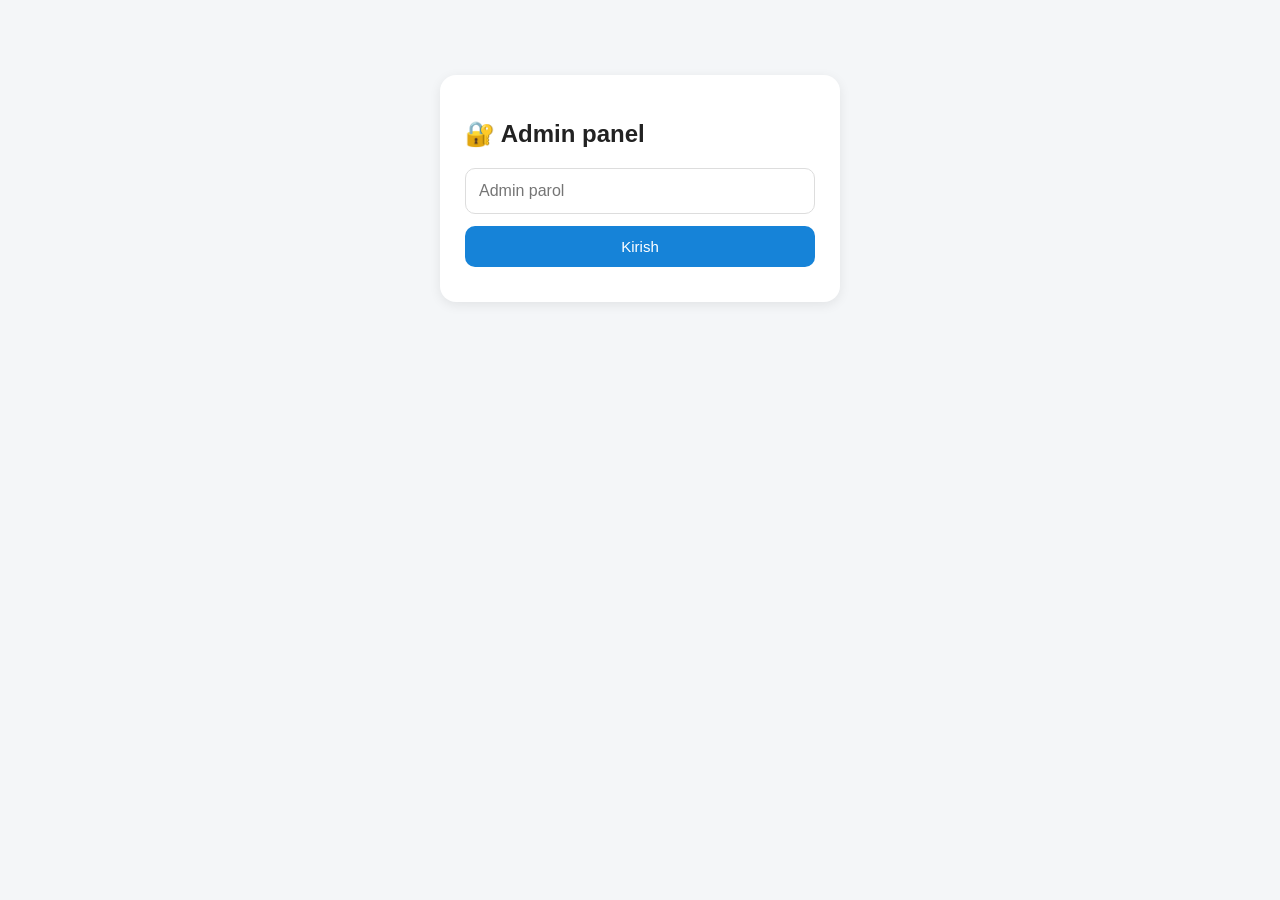
==== admin.html @ db1713a7 "Create admin.html" ====
<!DOCTYPE html>
<html lang="uz">
<head>
    <meta charset="UTF-8">
    <meta name="viewport" content="width=device-width, initial-scale=1.0">

    <title>Telegram Shop — Admin</title>

    <style>
        * {
            box-sizing: border-box;
        }

        body {
            margin: 0;
            font-family: Arial, sans-serif;
            background: #f4f6f8;
            color: #222;
        }

        .container {
            max-width: 900px;
            margin: auto;
            padding: 25px 18px;
        }

        h1 {
            text-align: center;
            margin-bottom: 25px;
        }

        .login {
            max-width: 400px;
            margin: 50px auto;
            background: white;
            padding: 25px;
            border-radius: 16px;
            box-shadow: 0 3px 12px rgba(0, 0, 0, 0.08);
        }

        input {
            width: 100%;
            padding: 13px;
            border: 1px solid #ddd;
            border-radius: 10px;
            margin-bottom: 12px;
            font-size: 16px;
        }

        button {
            border: none;
            border-radius: 10px;
            padding: 12px 18px;
            cursor: pointer;
            font-size: 15px;
        }

        .login-button {
            width: 100%;
            background: #1683d8;
            color: white;
        }

        .order {
            background: white;
            margin-bottom: 15px;
            padding: 18px;
            border-radius: 16px;
            box-shadow: 0 3px 12px rgba(0, 0, 0, 0.08);
        }

        .order h3 {
            margin-top: 0;
        }

        .info {
            line-height: 1.7;
        }

        .status-buttons {
            display: flex;
            flex-wrap: wrap;
            gap: 8px;
            margin-top: 15px;
        }

        .status-buttons button {
            background: #eee;
        }

        .refresh {
            background: #1683d8;
            color: white;
            margin-bottom: 20px;
        }

        .hidden {
            display: none;
        }

        .error {
            color: #d33;
            margin-top: 10px;
        }
    </style>
</head>

<body>

<div class="container">

    <div id="loginBox" class="login">

        <h2>🔐 Admin panel</h2>

        <input
            type="password"
            id="adminKey"
            placeholder="Admin parol"
        >

        <button
            class="login-button"
            onclick="login()"
        >
            Kirish
        </button>

        <div id="loginError" class="error"></div>

    </div>


    <div id="adminPanel" class="hidden">

        <h1>🛒 Telegram Shop</h1>

        <button
            class="refresh"
            onclick="loadOrders()"
        >
            🔄 Buyurtmalarni yangilash
        </button>

        <div id="orders"></div>

    </div>

</div>


<script>

const API_URL =
    "https://telegram-shop-co3o.onrender.com";

let adminKey = "";


function login() {

    const key =
        document.getElementById("adminKey").value.trim();

    if (!key) {

        document.getElementById("loginError").textContent =
            "Parolni kiriting.";

        return;
    }

    adminKey = key;

    document
        .getElementById("loginBox")
        .classList.add("hidden");

    document
        .getElementById("adminPanel")
        .classList.remove("hidden");

    loadOrders();
}


async function loadOrders() {

    const ordersDiv =
        document.getElementById("orders");

    ordersDiv.innerHTML =
        "<p>⏳ Buyurtmalar yuklanmoqda...</p>";

    try {

        const response = await fetch(
            API_URL + "/orders"
        );

        if (!response.ok) {
            throw new Error("Server xatosi");
        }

        const data =
            await response.json();

        if (!data.ok) {
            throw new Error("Buyurtmalarni olishda xato");
        }

        if (data.orders.length === 0) {

            ordersDiv.innerHTML =
                "<p>Hozircha buyurtmalar yo‘q.</p>";

            return;
        }

        ordersDiv.innerHTML =
            data.orders.map(order => `

                <div class="order">

                    <h3>
                        🛒 Buyurtma #${order.id}
                    </h3>

                    <div class="info">

                        👤 User ID:
                        <b>${order.user_id}</b>
                        <br>

                        📦 Mahsulot:
                        <b>${order.product}</b>
                        <br>

                        💰 Narx:
                        <b>${order.amount.toLocaleString("uz-UZ")} so'm</b>
                        <br>

                        📌 Status:
                        <b>${order.status}</b>

                    </div>

                    <div class="status-buttons">

                        <button
                            onclick="changeStatus(${order.id}, 'pending')">
                            🟡 Kutilmoqda
                        </button>

                        <button
                            onclick="changeStatus(${order.id}, 'paid')">
                            🟢 To‘landi
                        </button>

                        <button
                            onclick="changeStatus(${order.id}, 'processing')">
                            🔵 Jarayonda
                        </button>

                        <button
                            onclick="changeStatus(${order.id}, 'completed')">
                            ✅ Bajarildi
                        </button>

                        <button
                            onclick="changeStatus(${order.id}, 'cancelled')">
                            ❌ Bekor qilindi
                        </button>

                    </div>

                </div>

            `).join("");

    } catch (error) {

        console.error(error);

        ordersDiv.innerHTML =
            "<p>❌ Buyurtmalarni yuklashda xato.</p>";
    }
}


async function changeStatus(orderId, status) {

    try {

        const response = await fetch(
            API_URL + "/orders/" + orderId + "/status",
            {
                method: "PUT",

                headers: {
                    "Content-Type": "application/json"
                },

                body: JSON.stringify({
                    status: status
                })
            }
        );

        const data =
            await response.json();

        if (data.ok) {

            alert(
                "✅ Status o‘zgartirildi: " +
                status
            );

            loadOrders();

        } else {

            alert(
                "❌ " +
                (data.message || "Xatolik")
            );

        }

    } catch (error) {

        console.error(error);

        alert(
            "❌ Server bilan bog‘lanib bo‘lmadi."
        );
    }
}

</script>

</body>
</html>
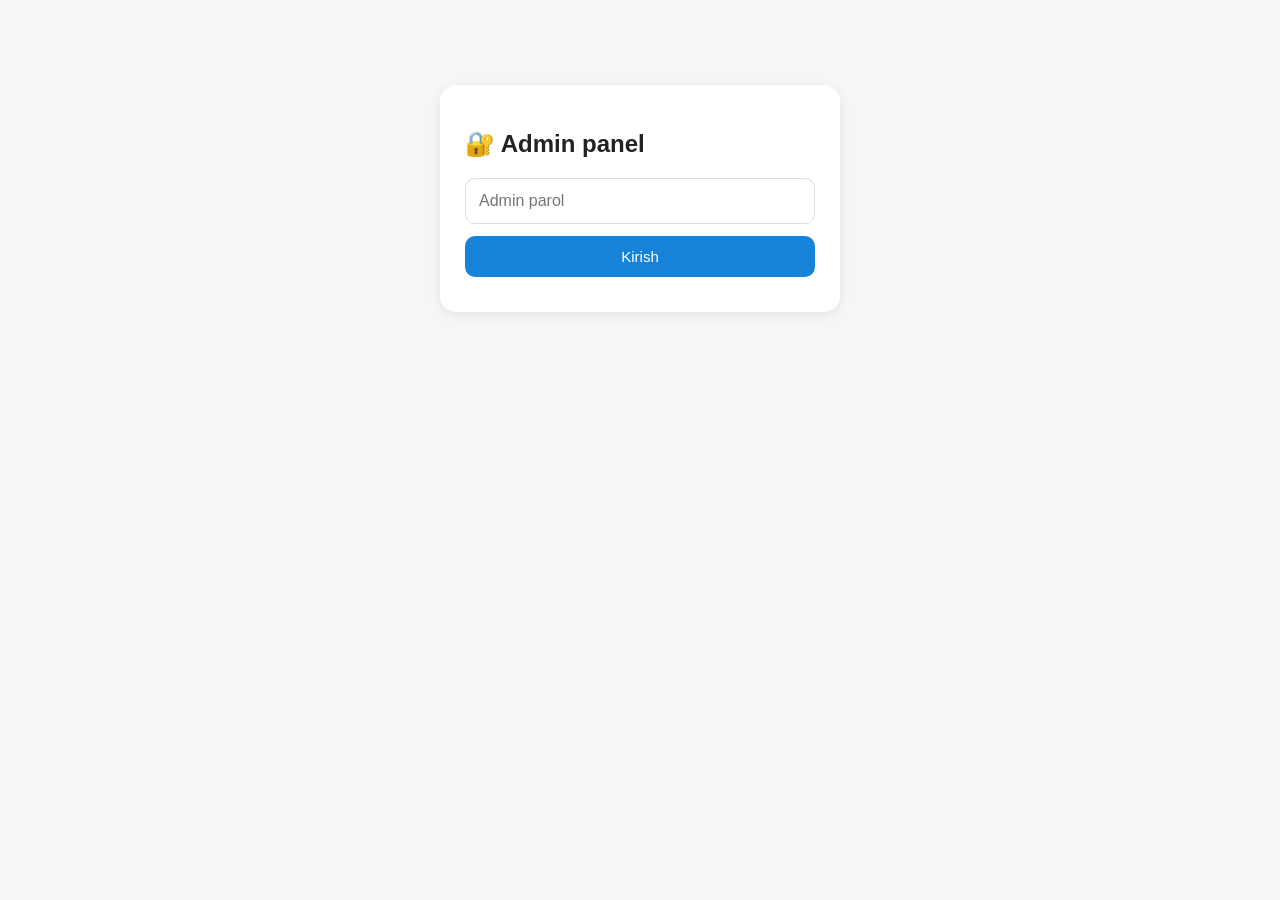
==== commit 163eb214: "Update admin.html" ====
--- a/admin.html
+++ b/admin.html
@@ -26,31 +26,30 @@
 
         h1 {
             text-align: center;
-            margin-bottom: 25px;
         }
 
         .login {
             max-width: 400px;
-            margin: 50px auto;
+            margin: 60px auto;
             background: white;
             padding: 25px;
             border-radius: 16px;
-            box-shadow: 0 3px 12px rgba(0, 0, 0, 0.08);
+            box-shadow: 0 3px 12px rgba(0,0,0,0.08);
         }
 
         input {
             width: 100%;
             padding: 13px;
+            margin-bottom: 12px;
             border: 1px solid #ddd;
             border-radius: 10px;
-            margin-bottom: 12px;
             font-size: 16px;
         }
 
         button {
             border: none;
             border-radius: 10px;
-            padding: 12px 18px;
+            padding: 12px 16px;
             cursor: pointer;
             font-size: 15px;
         }
@@ -63,18 +62,10 @@
 
         .order {
             background: white;
-            margin-bottom: 15px;
+            margin: 15px 0;
             padding: 18px;
             border-radius: 16px;
-            box-shadow: 0 3px 12px rgba(0, 0, 0, 0.08);
-        }
-
-        .order h3 {
-            margin-top: 0;
-        }
-
-        .info {
-            line-height: 1.7;
+            box-shadow: 0 3px 12px rgba(0,0,0,0.08);
         }
 
         .status-buttons {
@@ -84,14 +75,10 @@
             margin-top: 15px;
         }
 
-        .status-buttons button {
-            background: #eee;
-        }
-
         .refresh {
             background: #1683d8;
             color: white;
-            margin-bottom: 20px;
+            margin-bottom: 10px;
         }
 
         .hidden {
@@ -139,7 +126,7 @@
             class="refresh"
             onclick="loadOrders()"
         >
-            🔄 Buyurtmalarni yangilash
+            🔄 Yangilash
         </button>
 
         <div id="orders"></div>
@@ -151,16 +138,17 @@
 
 <script>
 
-const API_URL =
-    "https://telegram-shop-co3o.onrender.com";
+const API_URL = "https://telegram-shop-co3o.onrender.com";
 
 let adminKey = "";
 
 
 function login() {
 
-    const key =
-        document.getElementById("adminKey").value.trim();
+    const key = document
+        .getElementById("adminKey")
+        .value
+        .trim();
 
     if (!key) {
 
@@ -195,18 +183,21 @@
     try {
 
         const response = await fetch(
-            API_URL + "/orders"
+            API_URL +
+            "/orders?admin_key=" +
+            encodeURIComponent(adminKey)
         );
 
+        const data = await response.json();
+
         if (!response.ok) {
-            throw new Error("Server xatosi");
-        }
-
-        const data =
-            await response.json();
+            throw new Error("Server xatosi: " + response.status);
+        }
 
         if (!data.ok) {
-            throw new Error("Buyurtmalarni olishda xato");
+            throw new Error(
+                data.message || "Buyurtmalarni olishda xato"
+            );
         }
 
         if (data.orders.length === 0) {
@@ -218,72 +209,78 @@
         }
 
         ordersDiv.innerHTML =
-            data.orders.map(order => `
-
-                <div class="order">
-
-                    <h3>
-                        🛒 Buyurtma #${order.id}
-                    </h3>
-
-                    <div class="info">
-
-                        👤 User ID:
-                        <b>${order.user_id}</b>
-                        <br>
-
-                        📦 Mahsulot:
-                        <b>${order.product}</b>
-                        <br>
-
-                        💰 Narx:
-                        <b>${order.amount.toLocaleString("uz-UZ")} so'm</b>
-                        <br>
-
-                        📌 Status:
-                        <b>${order.status}</b>
+            data.orders.map(function(order) {
+
+                return `
+                    <div class="order">
+
+                        <h3>
+                            🛒 Buyurtma #${order.id}
+                        </h3>
+
+                        <p>
+                            👤 User ID:
+                            <b>${order.user_id}</b>
+                        </p>
+
+                        <p>
+                            📦 Mahsulot:
+                            <b>${order.product}</b>
+                        </p>
+
+                        <p>
+                            💰 Narx:
+                            <b>
+                                ${order.amount.toLocaleString("uz-UZ")}
+                                so'm
+                            </b>
+                        </p>
+
+                        <p>
+                            📌 Status:
+                            <b>${order.status}</b>
+                        </p>
+
+                        <div class="status-buttons">
+
+                            <button
+                                onclick="changeStatus(${order.id}, 'pending')">
+                                🟡 Kutilmoqda
+                            </button>
+
+                            <button
+                                onclick="changeStatus(${order.id}, 'paid')">
+                                🟢 To‘landi
+                            </button>
+
+                            <button
+                                onclick="changeStatus(${order.id}, 'processing')">
+                                🔵 Jarayonda
+                            </button>
+
+                            <button
+                                onclick="changeStatus(${order.id}, 'completed')">
+                                ✅ Bajarildi
+                            </button>
+
+                            <button
+                                onclick="changeStatus(${order.id}, 'cancelled')">
+                                ❌ Bekor qilindi
+                            </button>
+
+                        </div>
 
                     </div>
-
-                    <div class="status-buttons">
-
-                        <button
-                            onclick="changeStatus(${order.id}, 'pending')">
-                            🟡 Kutilmoqda
-                        </button>
-
-                        <button
-                            onclick="changeStatus(${order.id}, 'paid')">
-                            🟢 To‘landi
-                        </button>
-
-                        <button
-                            onclick="changeStatus(${order.id}, 'processing')">
-                            🔵 Jarayonda
-                        </button>
-
-                        <button
-                            onclick="changeStatus(${order.id}, 'completed')">
-                            ✅ Bajarildi
-                        </button>
-
-                        <button
-                            onclick="changeStatus(${order.id}, 'cancelled')">
-                            ❌ Bekor qilindi
-                        </button>
-
-                    </div>
-
-                </div>
-
-            `).join("");
+                `;
+
+            }).join("");
 
     } catch (error) {
 
         console.error(error);
 
         ordersDiv.innerHTML =
-            "<p>❌ Buyurtmalarni yuklashda xato.</p>";
+            "<p>❌ " + error.message + "</p>";
     }
 }
 
@@ -293,7 +290,11 @@
     try {
 
         const response = await fetch(
-            API_URL + "/orders/" + orderId + "/status",
+            API_URL +
+            "/orders/" +
+            orderId +
+            "/status?admin_key=" +
+            encodeURIComponent(adminKey),
             {
                 method: "PUT",
 
@@ -307,34 +308,29 @@
             }
         );
 
-        const data =
-            await response.json();
-
-        if (data.ok) {
-
-            alert(
-                "✅ Status o‘zgartirildi: " +
-                status
+        const data = await response.json();
+
+        if (!response.ok) {
+            throw new Error(
+                "Server xatosi: " + response.status
             );
-
-            loadOrders();
-
-        } else {
-
-            alert(
-                "❌ " +
-                (data.message || "Xatolik")
+        }
+
+        if (!data.ok) {
+            throw new Error(
+                data.message || "Statusni o‘zgartirib bo‘lmadi"
             );
-
-        }
+        }
+
+        alert("✅ Status o‘zgartirildi");
+
+        loadOrders();
 
     } catch (error) {
 
         console.error(error);
 
-        alert(
-            "❌ Server bilan bog‘lanib bo‘lmadi."
-        );
+        alert("❌ " + error.message);
     }
 }
 
